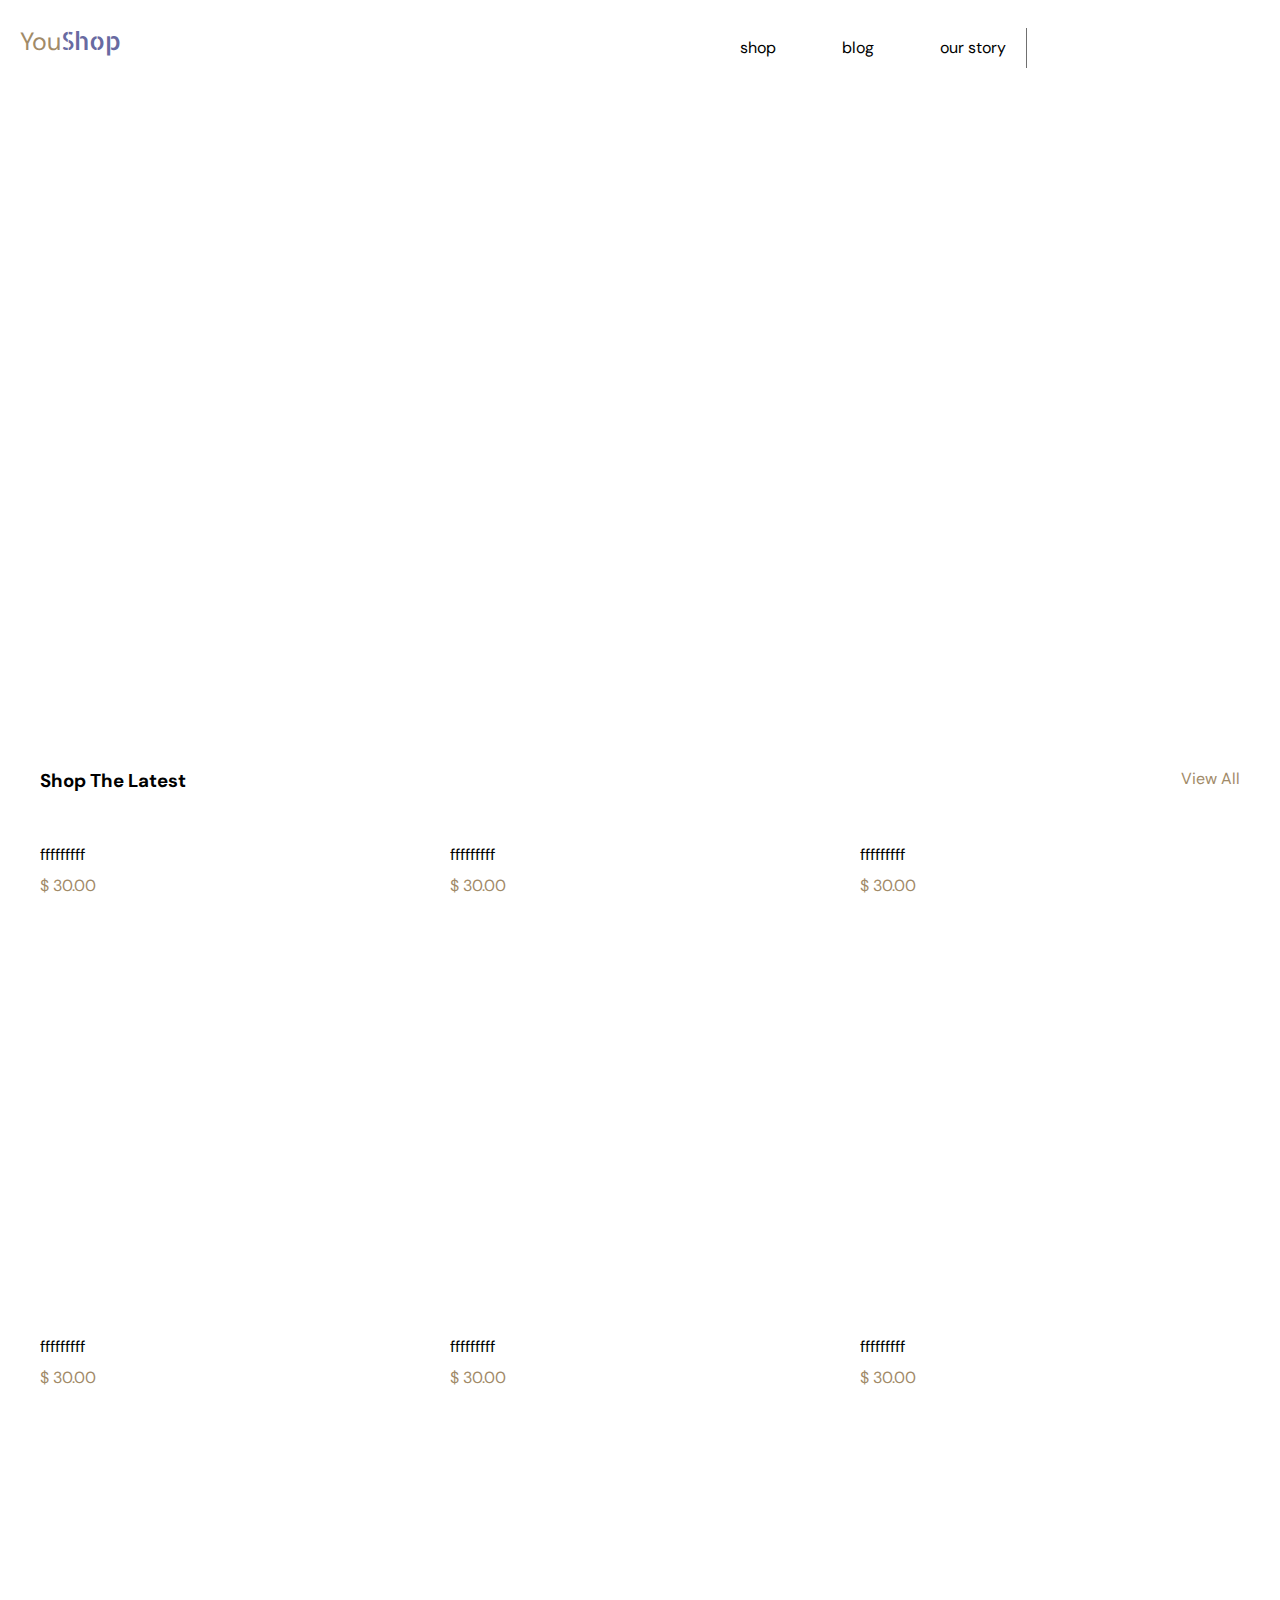
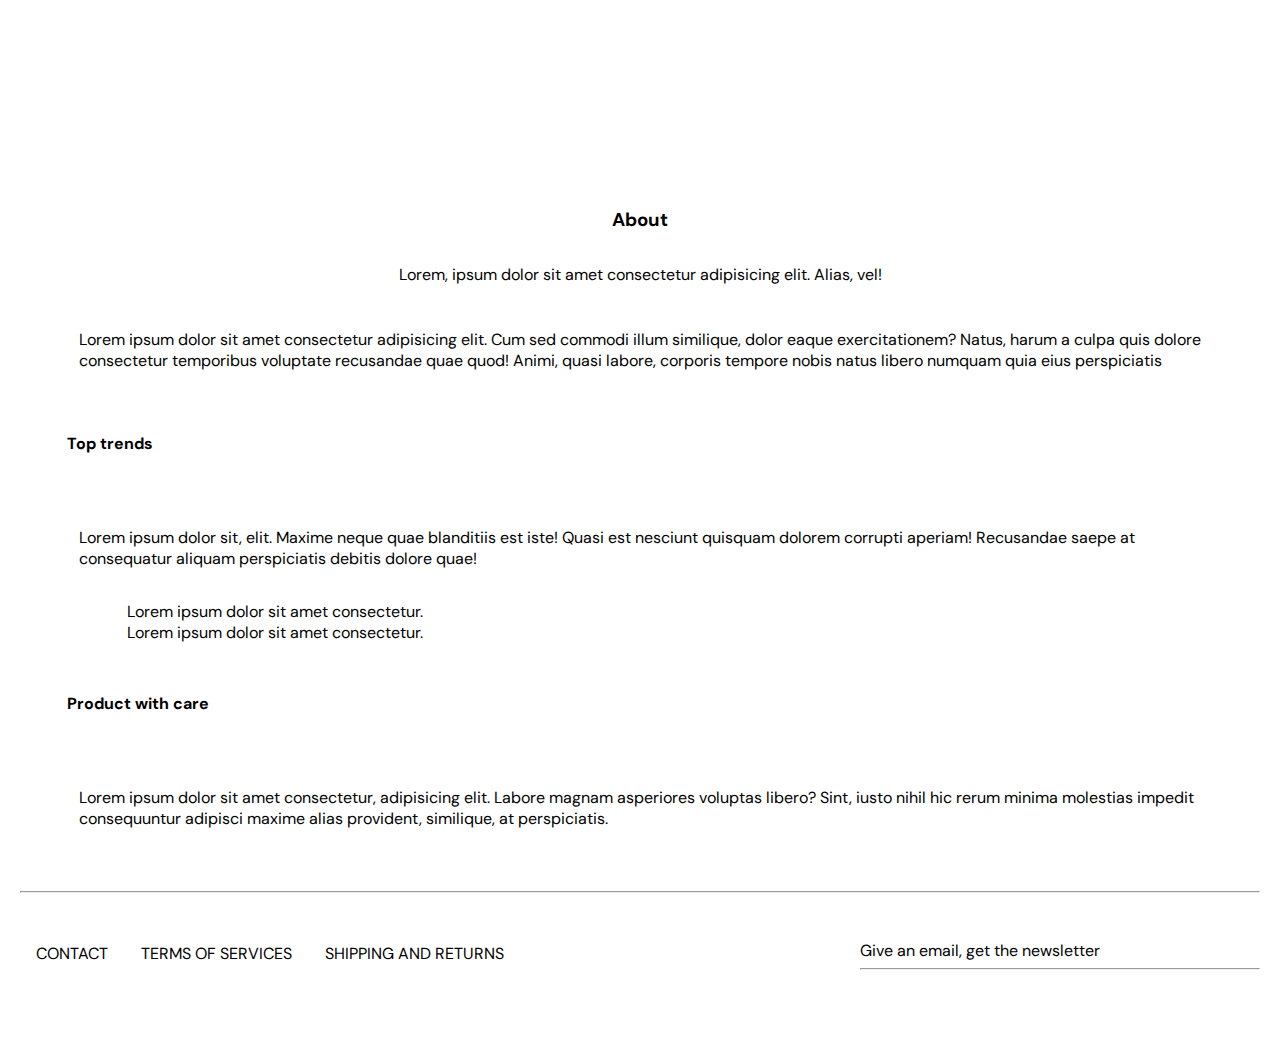
==== index.html @ f00836c2 "home page du YouShop" ====
<!DOCTYPE html>
<html lang="en">
<head>
    <meta charset="UTF-8">
    <meta name="viewport" content="width=device-width, initial-scale=1.0">
    <link rel="stylesheet" href="style.css">
    <link rel="preconnect" href="https://fonts.googleapis.com">
    <link rel="preconnect" href="https://fonts.gstatic.com" crossorigin>
    <link href="https://fonts.googleapis.com/css2?family=Allerta+Stencil&display=swap" rel="stylesheet">
    <link rel="preconnect" href="https://fonts.googleapis.com">
<link rel="preconnect" href="https://fonts.gstatic.com" crossorigin>
<link href="https://fonts.googleapis.com/css2?family=Allerta+Stencil&family=DM+Sans:ital,opsz,wght@0,9..40,100;0,9..40,200;0,9..40,300;0,9..40,400;0,9..40,500;0,9..40,600;0,9..40,700;0,9..40,800;0,9..40,900;0,9..40,1000;1,9..40,100;1,9..40,200;1,9..40,300;1,9..40,400;1,9..40,500;1,9..40,600;1,9..40,700;1,9..40,800;1,9..40,900&display=swap" rel="stylesheet">
    <title>Document</title>
</head>
<body>
    <!-- le debut du header du page -->
    <header>
        <div class="logo">
            <span>You</span>Shop
        </div>
        <nav>
            <ul >
                <li><a href="#">shop</a></li>
                <li><a href="#">blog</a></li>
                <li><a href="#">our story</a></li>
            </ul>
            <ul class="list_icon">
                <li><a href="#"><img src="photos/icon1.png" alt=""></a></li>
                <li><a href="#"><img src="photos/icon02.png" alt=""></a></li>
                <li><a href="#"><img src="photos/icon3.png" alt=""></a></li>
            </ul>
        </nav>
    </header>
    <!-- la fin du header du page -->
    <!-- le debut du main du page -->
    <main>
        <p>gold big hoops</p>
        <span>$ 68,00</span>
        <button>view product</button>
    </main>
    <!-- la fin du main du page -->
    <!-- le debut du 1er article des cartes du page -->
    <article class="cards">
        <div class="article_header">
            <h3>Shop The Latest</h3>
            <a href="#">View All</a>
        </div>
        <div class="card">
            <img src="photos/img01.jpg" alt="">
            <p>fffffffff</p>
            <p class="prix">$ 30.00</p>
        </div>
        <div class="card">
            <img src="photos/img2.jpg" alt="">
            <p>fffffffff</p>
            <p class="prix">$ 30.00</p>
        </div>
        <div class="card">
            <img src="photos/img3.jpg" alt="">
            <p>fffffffff</p>
            <p class="prix">$ 30.00</p>
        </div>
        <div class="card">
            <img src="photos/Img4.png" alt="">
            <p>fffffffff</p>
            <p class="prix">$ 30.00</p>
        </div>
        <div class="card">
            <img src="photos/img5.jpg" alt="">
            <p>fffffffff</p>
            <p class="prix">$ 30.00</p>
        </div>
        <div class="card">
            <img src="photos/img6.png" alt="">
            <p>fffffffff</p>
            <p class="prix">$ 30.00</p>
        </div>
        <!-- le debut section  -->
    <section>
        <h3>About</h3>
        <p>Lorem, ipsum dolor sit amet consectetur adipisicing elit. Alias, vel!</p>
        <p>Lorem ipsum dolor sit amet consectetur adipisicing elit. Cum sed commodi illum similique, dolor eaque exercitationem? Natus, harum a culpa quis dolore consectetur temporibus voluptate recusandae quae quod! Animi, quasi labore, corporis tempore nobis natus libero numquam quia eius perspiciatis</p>
        <h4>Top trends</h4>
        <div class="section_img">
            <img src="photos/img1.jpg" alt="">
        </div>
        <p>Lorem ipsum dolor sit, elit. Maxime neque quae blanditiis est iste! Quasi est nesciunt quisquam dolorem corrupti aperiam! Recusandae saepe at consequatur aliquam perspiciatis debitis dolore quae!</p>
        <ul>
            <li>Lorem ipsum dolor sit amet consectetur.</li>
            <li>Lorem ipsum dolor sit amet consectetur.</li>
        </ul>
        <h4>Product with care</h4>
        <div class="section_img">
            <img src="photos/img02.jpg" alt="">
        </div>
        <p>Lorem ipsum dolor sit amet consectetur, adipisicing elit. Labore magnam asperiores voluptas libero? Sint, iusto nihil hic rerum minima molestias impedit consequuntur adipisci maxime alias provident, similique, at perspiciatis.</p>
    </section>
    <!-- la fin section  -->
    </article>
    <!-- la fin du 1er article des cartes du page -->
    <!-- le debut du footer -->
    <hr>
    <footer>
        <ul>
            <li><a href="#">CONTACT</a></li>
            <li><a href="#">TERMS OF SERVICES</a></li>
            <li><a href="#">SHIPPING AND RETURNS</a></li>
        </ul>
        <div class="sicial_media">
            <div>
                <a href="#">Give an email, get the newsletter</a>
                <a href="#"><img src="photos/flechpng.png" alt=""></a>
            </div>
            <hr>
            <ul>
                <li><a href="#"><img src="photos/linkedin.png" alt=""></a></li>
                <li><a href="#"><img src="photos/facebook.png" alt=""></a></li>
                <li><a href="#"><img src="photos/instagram.png" alt=""></a></li>
                <li><a href="#"><img src="photos/twitter.png" alt=""></a></li>
            </ul>
        </div>
    </footer>
    <!-- la fin du footer -->

    
    
    
</body>
</html>
---- style.css ----
*{
    margin: 0;
    padding: 0;
    box-sizing: border-box;
    font-family: 'DM Sans', sans-serif;
    text-decoration: none;
    list-style: none;
    color: black;
}
/* centraliser verticalement le contenu du body */
body{
    padding: 20px;
    
}

/*  styler le head (debut)*/
header{
    width: 1200px;
    height: 42px;
    display: flex;
    justify-content: space-between;
    align-items: center;
    
}
.logo{
    color: #686AA1;
    font-family:'Allerta Stencil', sans-serif;
    font-size: 25px;
}
.logo span{
    color: #A18A68;
}
nav{
    width: 500px;
    height: 27px;
    display: flex;
    
    justify-content: space-between;
   
}
nav ul{
    width: 318px;
    height: 7px;
    display: flex;
    padding: 20px;
    justify-content: space-between;
    align-items: center;
}
nav .list_icon{
    width: 200px;
    padding-top: 25px;
}
nav .list_icon img{
    width: 18px;
}

nav ul:first-child{
    border-right: 1px solid #707070;
}
/*  styler le head (fin)*/
/*  styler le main (debut)*/
main{
    width: 1200px;
    height: 646px;
    margin-top: 20px;
    background-image: url(photos/header.png);
    border-radius: 16px;
    display: flex;
    flex-direction: column;
    align-items: start;
    justify-content: center;
}
main p , main span{
    color: #fff;
    margin: 10px;
    font-weight: 600;
    font-size: 25px;
}
main span  {
    font-weight: 300;
    
}
main p::first-letter{
    text-transform: capitalize;
}
main button{ 
    margin: 10px;
    background-color: transparent;
    padding: 10px 30px;
    border: 2px solid #fff;
    border-radius: 6px;
    color: #fff;
    text-transform: capitalize;
    font-size: 18px;
}
/*  styler le main (fin)*/
/*  styler l'article des cards (debut)*/
article{
    width: 1200px;
    margin: 20px;
    display: flex;
    flex-wrap: wrap;
    justify-content: space-between;
    align-items: center;
}
.card{
    width: 380px;
    height: 472px; 
    margin-top: 20px;
}
.card p{
    margin-top: 10px;
}
.card .prix{
    color: #A18A68;
}
.article_header{
    width: 100%;
    margin-top: 20px;
    display: flex;
    justify-content: space-between;
}
.article_header a{
    color: #A18A68;
}
section{
    width: 1146px;
    margin: 30px auto;
    display: flex;
    flex-direction: column;
    align-items: center;
    justify-content: center;
    gap: 20px;
}
section p{
    margin: 12px;
}
section h4{
    margin-top: 30px;
    align-self: flex-start;
}
section .section_img{
    height: 300;
    border-radius: 8px;
}
section ul{ 
    align-self: flex-start;
    margin-left: 60px;
}
footer{
    width: 100%;
    height: 60px;
    margin: 40px 0px;
    display: flex;
    justify-content: space-between;
}
footer ul{
    width: 500px;
    margin: 10px 0px;
    display: flex;
    justify-content: space-around;

}
.sicial_media div{
    margin: 7px 0px;
    display: flex;
    justify-content: space-between;
}
.sicial_media{
    width: 400px;
    position: relative;
}
.sicial_media ul{
    width: 200px;
    position: absolute;
    right: 0px;
}
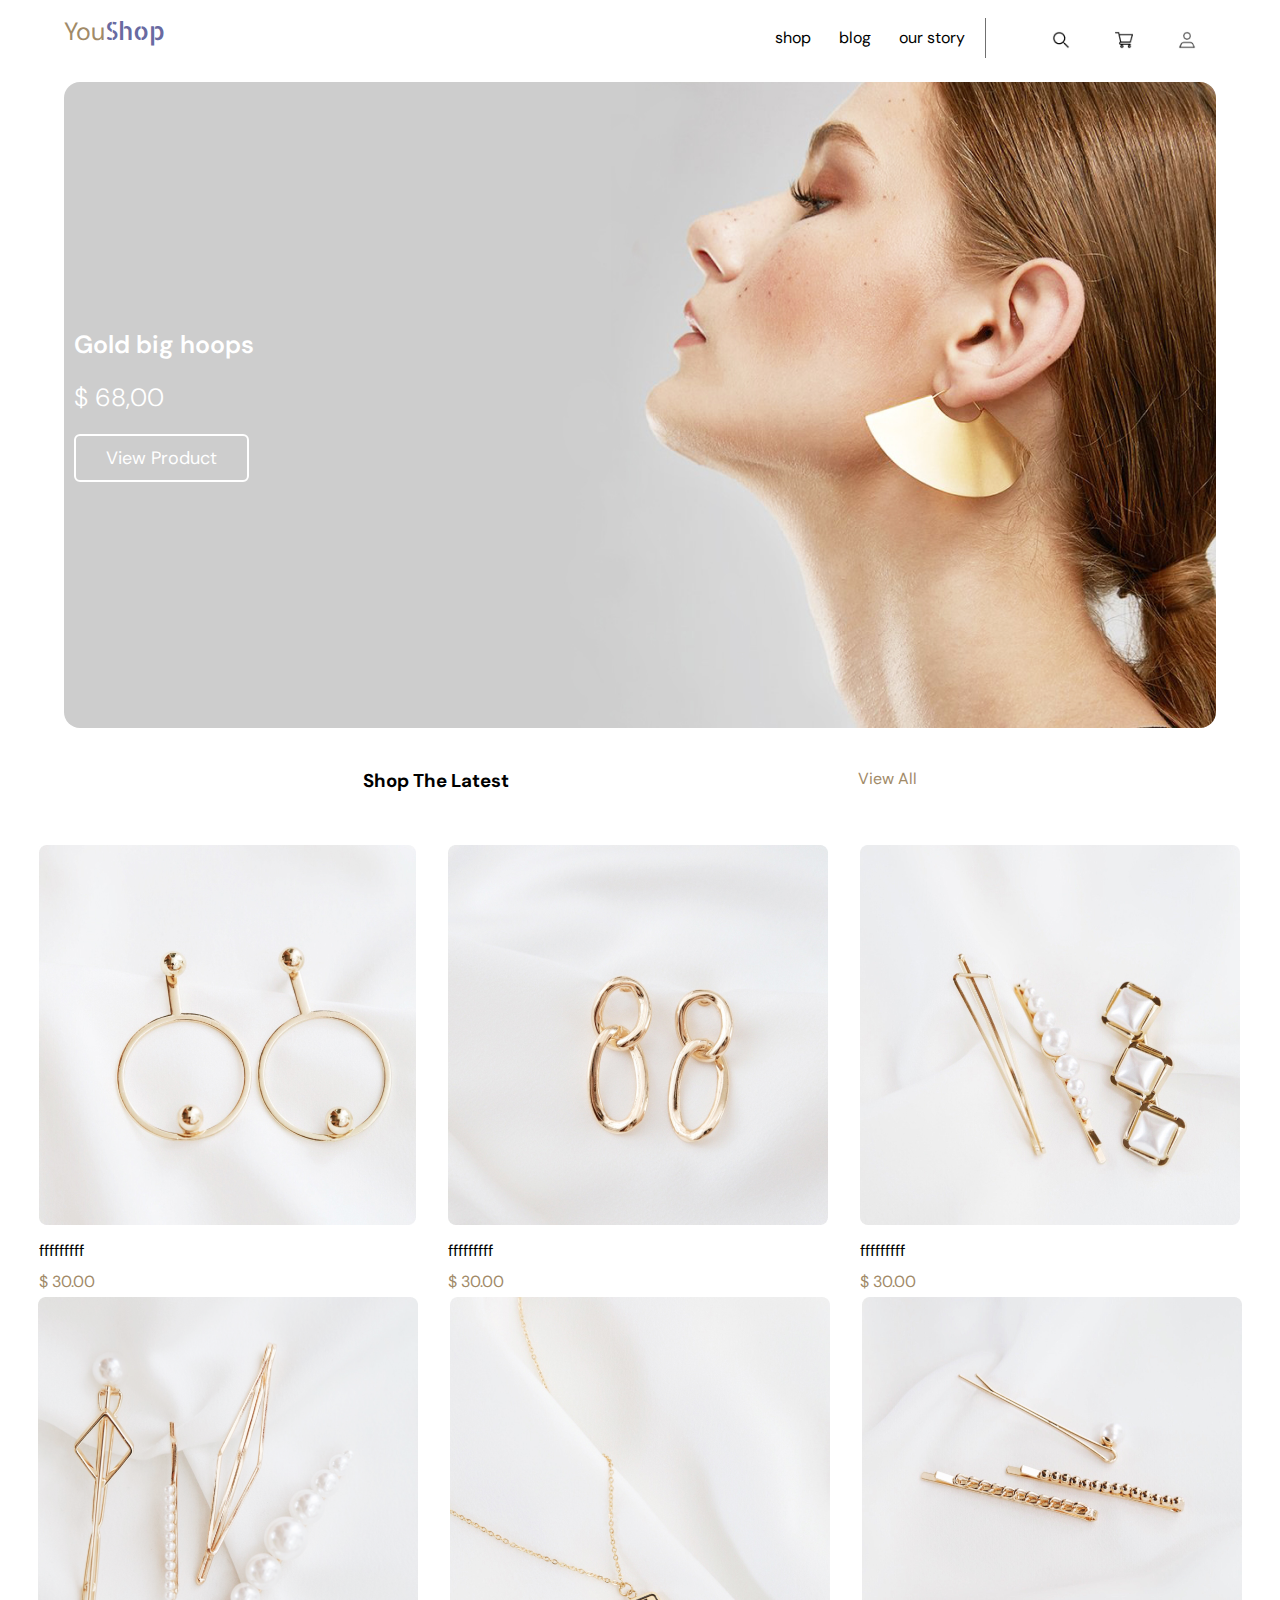
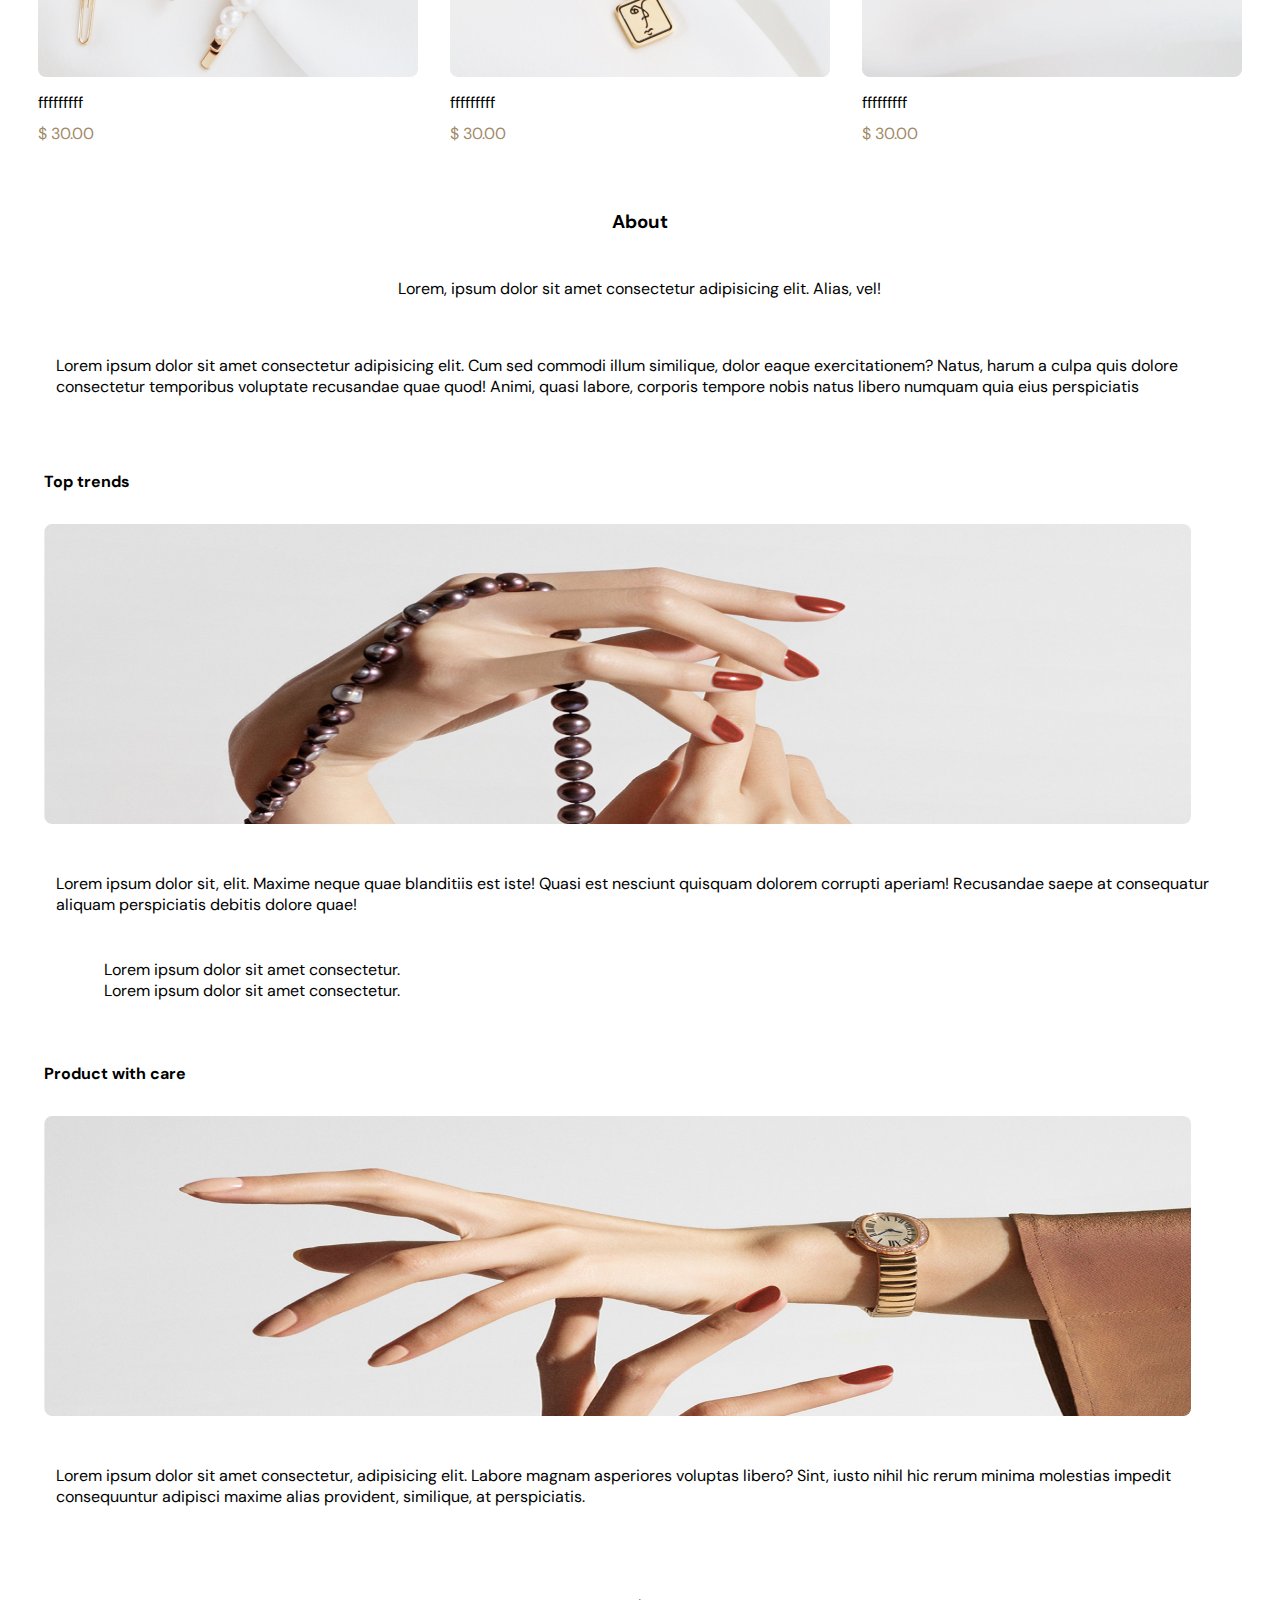
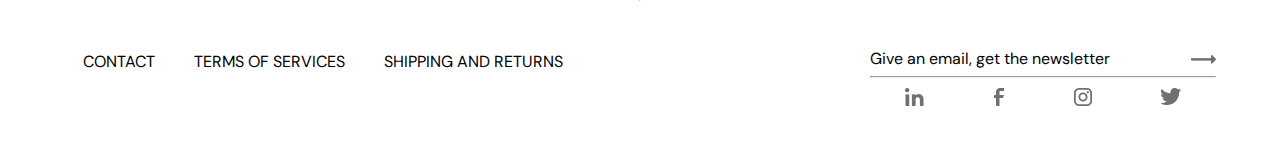
==== commit 5f06e719: "add responsive code and photos" ====
--- a/index.html
+++ b/index.html
@@ -3,34 +3,40 @@
 <head>
     <meta charset="UTF-8">
     <meta name="viewport" content="width=device-width, initial-scale=1.0">
-    <link rel="stylesheet" href="style.css">
+    <link rel="stylesheet" href="homeStyle.css">
     <link rel="preconnect" href="https://fonts.googleapis.com">
     <link rel="preconnect" href="https://fonts.gstatic.com" crossorigin>
     <link href="https://fonts.googleapis.com/css2?family=Allerta+Stencil&display=swap" rel="stylesheet">
     <link rel="preconnect" href="https://fonts.googleapis.com">
 <link rel="preconnect" href="https://fonts.gstatic.com" crossorigin>
 <link href="https://fonts.googleapis.com/css2?family=Allerta+Stencil&family=DM+Sans:ital,opsz,wght@0,9..40,100;0,9..40,200;0,9..40,300;0,9..40,400;0,9..40,500;0,9..40,600;0,9..40,700;0,9..40,800;0,9..40,900;0,9..40,1000;1,9..40,100;1,9..40,200;1,9..40,300;1,9..40,400;1,9..40,500;1,9..40,600;1,9..40,700;1,9..40,800;1,9..40,900&display=swap" rel="stylesheet">
-    <title>Document</title>
+<title>Document</title>
+<link rel="stylesheet" href="https://fonts.googleapis.com/css2?family=Material+Symbols+Outlined:opsz,wght,FILL,GRAD@24,400,0,0" />
 </head>
 <body>
-    <!-- le debut du header du page -->
-    <header>
-        <div class="logo">
-            <span>You</span>Shop
-        </div>
-        <nav>
-            <ul >
-                <li><a href="#">shop</a></li>
-                <li><a href="#">blog</a></li>
-                <li><a href="#">our story</a></li>
-            </ul>
-            <ul class="list_icon">
-                <li><a href="#"><img src="photos/icon1.png" alt=""></a></li>
-                <li><a href="#"><img src="photos/icon02.png" alt=""></a></li>
-                <li><a href="#"><img src="photos/icon3.png" alt=""></a></li>
-            </ul>
-        </nav>
-    </header>
+ <!-- le debut du header du page -->
+ <header>
+    <div class="logo">
+        <a href="index.html"><span>You</span>Shop</a>
+    </div>
+    <nav>
+        <ul >
+            <li><a href="#">shop</a></li>
+            <li><a href="#">blog</a></li>
+            <li><a href="livraison.html">our story</a></li>
+        </ul>
+        <ul class="list_icon">
+            <li><a href="#"><img src="photos/icon1.png" alt=""></a></li>
+            <li><a href="panier.html"><img src="photos/icon02.png" alt=""></a></li>
+            <li><a href="#"><img src="photos/icon3.png" alt=""></a></li>
+        </ul>
+        
+    </nav><ul class="menu">
+            <li><button><span class="material-symbols-outlined">
+                menu
+                </span></button></li>
+        </ul>
+</header>
     <!-- la fin du header du page -->
     <!-- le debut du main du page -->
     <main>
@@ -101,7 +107,7 @@
     <!-- le debut du footer -->
     <hr>
     <footer>
-        <ul>
+        <ul class="links">
             <li><a href="#">CONTACT</a></li>
             <li><a href="#">TERMS OF SERVICES</a></li>
             <li><a href="#">SHIPPING AND RETURNS</a></li>
@@ -109,7 +115,7 @@
         <div class="sicial_media">
             <div>
                 <a href="#">Give an email, get the newsletter</a>
-                <a href="#"><img src="photos/flechpng.png" alt=""></a>
+                <a class="flech" href="#"><img src="photos/flechpng.png" alt=""></a>
             </div>
             <hr>
             <ul>
--- a/homeStyle.css
+++ b/homeStyle.css
@@ -0,0 +1,271 @@
+*{
+    margin: 0;
+    padding: 0;
+    box-sizing: border-box;
+    font-family: 'DM Sans', sans-serif;
+    text-decoration: none;
+    list-style: none;
+    color: black;
+}
+/* centraliser verticalement le contenu du body */
+body{
+   display: flex;
+   flex-direction: column;
+   align-items: center; 
+   justify-content: center;
+}
+
+/*  styler le head (debut)*/
+header{
+    width: 90%;
+    height: 62px;
+    display: flex;
+    justify-content: space-between;
+    align-items: center;
+    
+}
+.logo a{
+    color: #686AA1;
+    font-family:'Allerta Stencil', sans-serif;
+    font-size: 25px;
+}
+.logo span{
+    color: #A18A68;
+}
+nav{
+    width: 40%;
+    height: 27px;
+    display: flex;
+    
+    justify-content: space-between;
+   
+}
+nav ul{
+    width:50%;
+    height: 7px;
+    display: flex;
+    padding: 20px;
+    justify-content: space-between;
+    align-items: center;
+}
+nav .list_icon{
+    width: 40%;
+    padding-top: 25px;
+}
+nav .list_icon img{
+    width: 18px;
+}
+
+nav ul:first-child{
+    border-right: 1px solid #707070;
+}
+/*  styler le head (fin)*/
+/*  styler le main (debut)*/
+main{
+    width: 90%;
+    height: 646px;
+    margin: 20px auto;
+    background-image: url(photos/header.png);
+    background-position: center;
+    background-repeat: no-repeat;
+    border-radius: 16px;
+    display: flex;
+    flex-direction: column;
+    align-items: start;
+    justify-content: center;
+}
+main p , main span{
+    color: #fff;
+    margin: 10px;
+    font-weight: 600;
+    font-size: 25px;
+}
+main span  {
+    font-weight: 300;
+    
+}
+main p::first-letter{
+    text-transform: capitalize;
+}
+main button{ 
+    margin: 10px;
+    background-color: transparent;
+    padding: 10px 30px;
+    border: 2px solid #fff;
+    border-radius: 6px;
+    color: #fff;
+    text-transform: capitalize;
+    font-size: 18px;
+}
+/*  styler le main (fin)*/
+/*  styler l'article des cards (debut)*/
+article{
+    width: 98%;
+    margin: auto;
+    gap: 2rem;
+    display: flex;
+    flex-wrap: wrap;
+    justify-content: center;
+    align-items: center;
+}
+.card{
+    min-width: 200px;
+    height: 400px; 
+    margin-top: 20px;
+}
+.card p{
+    margin-top: 10px;
+}
+.card .prix{
+    color: #A18A68;
+}
+.article_header{
+    width: 100%;
+    margin-top: 20px;
+    display: flex;
+    justify-content: space-evenly;
+}
+.article_header a{
+    color: #A18A68;
+}
+section{
+    width: 95%;
+    margin: 5rem auto;
+    display: flex;
+    flex-direction: column;
+    align-items: center;
+    justify-content: center;
+    gap: 2rem;
+}
+section p{
+    margin: 12px;
+}
+section h4{
+    margin-top: 30px;
+    align-self: flex-start;
+}
+section .section_img{
+    min-width: 100%;
+    border-radius: 8px;
+}
+section ul{ 
+    align-self: flex-start;
+    margin-left: 60px;
+}
+nav button span{
+  
+    color:rgb(248, 246, 246);
+    background: #ad1680;
+    outline-color:none;
+    border-color: none;
+}
+.menu{
+    display: none;
+}
+/* footer style (debut) */
+footer{
+    width: 90%;
+    height: 60px;
+    margin: 40px 0px;
+    display: flex;
+    justify-content: space-between;
+}
+footer ul{
+    width: 45%;
+    margin: 10px 0px;
+    display: flex;
+    justify-content: space-around;
+
+}
+.sicial_media div{
+    margin: 7px 0px;
+    display: flex;
+    justify-content: space-between;
+}
+.sicial_media{
+    width: 30%;
+    position: relative;
+}
+.sicial_media ul{
+    width: 100%;
+    position: absolute;
+    right: 0px;
+}
+/* footer style (fin) */
+/* start responsive code */
+@media screen and (max-width: 1250px){
+    nav{
+        display: none;
+    }
+    .menu{
+        display: inline-block;
+        position:relative;
+        top: 0.2rem ;
+        right: 2rem;
+    }
+    main{
+        width: 98%;
+        height: 20rem;
+        margin: auto;
+        background: #ccc;
+        border-radius: 16px;
+        display: flex;
+        flex-direction: column;
+        align-items: center;
+        justify-content: center;
+    }
+    /* footer style (debut) */
+footer{
+    width: 98%;
+    margin:2rem auto;
+    height: fit-content;
+    display: flex;
+    justify-content: space-between;
+}
+footer .links{
+    width: 45%;
+    margin: 10px 0px;
+    display: flex;
+    flex-direction: column;
+    gap: 1rem;
+    justify-content: space-around;
+
+}
+.sicial_media div{
+    margin: 7px 0px;
+    display: flex;
+    justify-content: space-between;
+}
+.sicial_media{
+    width: 30%;
+    position: relative;
+}
+.sicial_media ul{
+    width: 100%;
+    position: absolute;
+    right: 0px;
+}
+/* footer style (fin) */
+}
+@media screen and (max-width: 760px){
+    section .section_img{
+        min-width: 100%;
+        position: relative;
+        right:15rem;
+        border-radius: 8px;
+    }
+    footer{
+       flex-direction: column;
+       align-items: center;
+       gap: 1rem;
+    }
+    footer ul{
+        width: 70%;
+        text-align: center;
+    }
+    .flech{
+        display: none;
+    }
+}
+
+/* end responsive code */
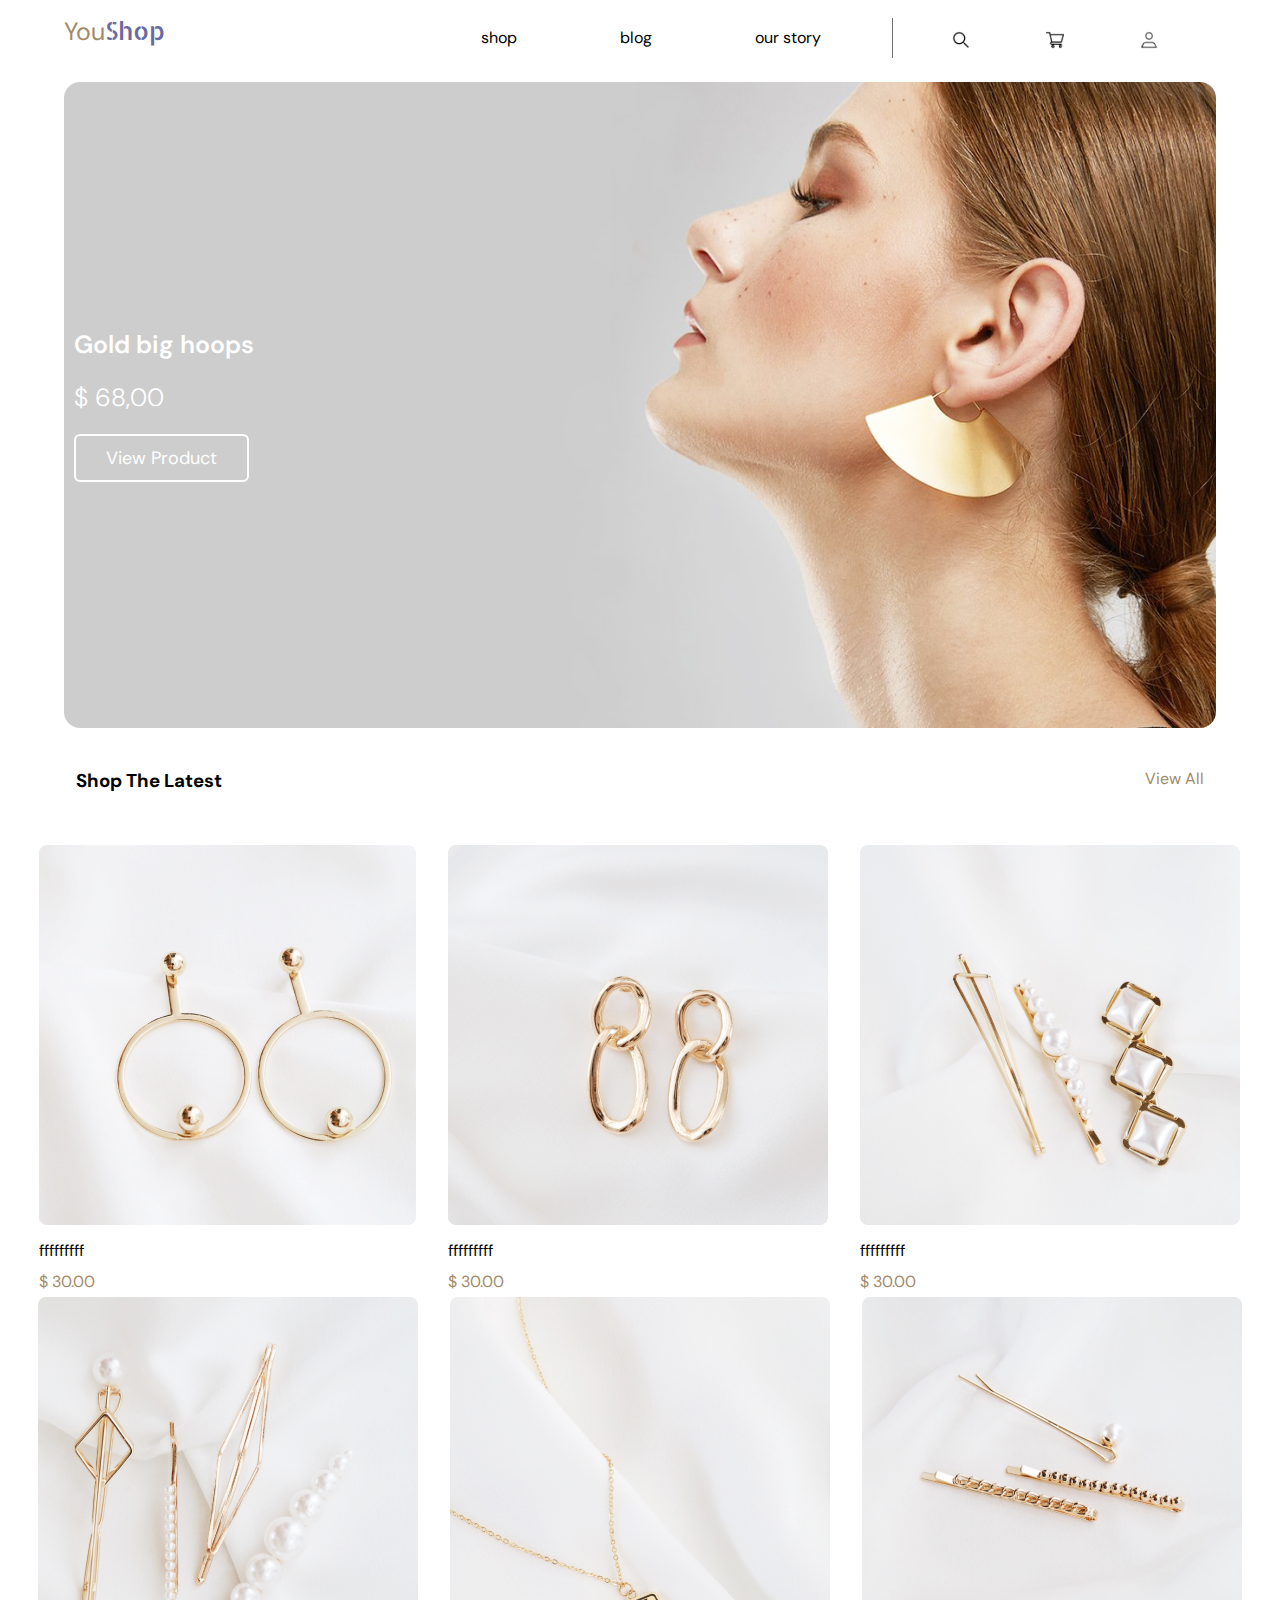
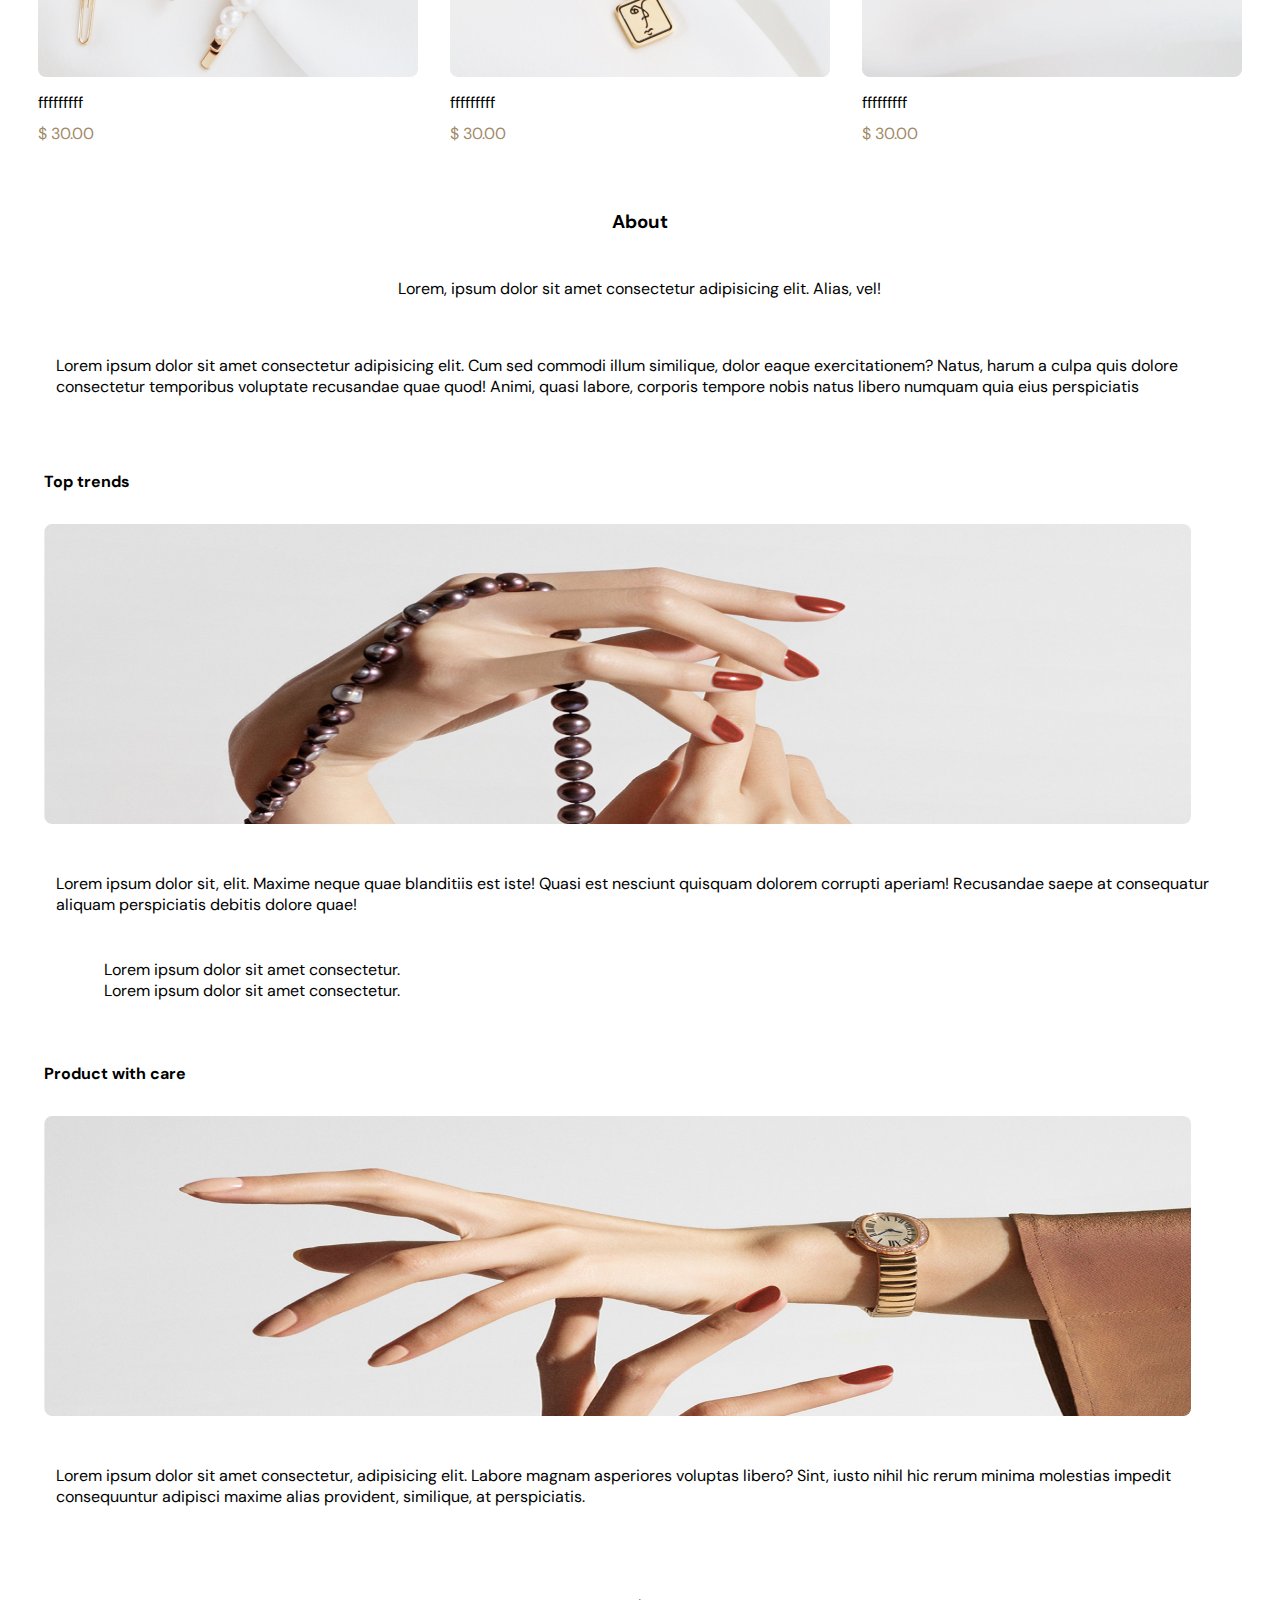
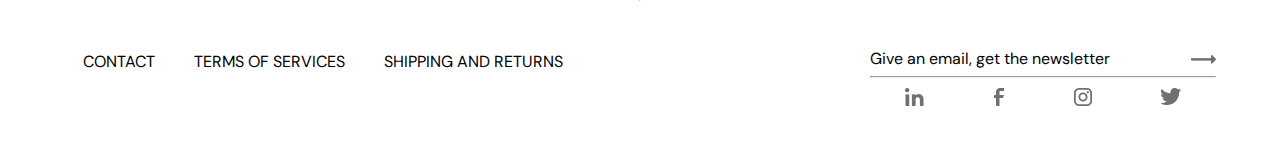
==== commit c407e250: "les evenement par javascript" ====
--- a/index.html
+++ b/index.html
@@ -19,10 +19,10 @@
     <div class="logo">
         <a href="index.html"><span>You</span>Shop</a>
     </div>
-    <nav>
+    <nav class="nav">
         <ul >
             <li><a href="#">shop</a></li>
-            <li><a href="#">blog</a></li>
+            <li><a href="detailProduit.html">blog</a></li>
             <li><a href="livraison.html">our story</a></li>
         </ul>
         <ul class="list_icon">
@@ -31,8 +31,9 @@
             <li><a href="#"><img src="photos/icon3.png" alt=""></a></li>
         </ul>
         
-    </nav><ul class="menu">
-            <li><button><span class="material-symbols-outlined">
+    </nav> 
+        <ul class="menu">
+            <li><button><span id="menu" class="material-symbols-outlined">
                 menu
                 </span></button></li>
         </ul>
@@ -127,7 +128,7 @@
         </div>
     </footer>
     <!-- la fin du footer -->
-
+    <script src="indexEvent.js"></script>
     
     
     
--- a/homeStyle.css
+++ b/homeStyle.css
@@ -22,7 +22,6 @@
     display: flex;
     justify-content: space-between;
     align-items: center;
-    
 }
 .logo a{
     color: #686AA1;
@@ -33,7 +32,7 @@
     color: #A18A68;
 }
 nav{
-    width: 40%;
+    width: 70%;
     height: 27px;
     display: flex;
     
@@ -41,11 +40,11 @@
    
 }
 nav ul{
-    width:50%;
+    width:60%;
     height: 7px;
     display: flex;
     padding: 20px;
-    justify-content: space-between;
+    justify-content: space-around;
     align-items: center;
 }
 nav .list_icon{
@@ -120,10 +119,10 @@
     color: #A18A68;
 }
 .article_header{
-    width: 100%;
+    width: 90%;
     margin-top: 20px;
     display: flex;
-    justify-content: space-evenly;
+    justify-content: space-between;
 }
 .article_header a{
     color: #A18A68;
@@ -194,15 +193,7 @@
 /* footer style (fin) */
 /* start responsive code */
 @media screen and (max-width: 1250px){
-    nav{
-        display: none;
-    }
-    .menu{
-        display: inline-block;
-        position:relative;
-        top: 0.2rem ;
-        right: 2rem;
-    }
+   
     main{
         width: 98%;
         height: 20rem;
@@ -248,6 +239,61 @@
 /* footer style (fin) */
 }
 @media screen and (max-width: 760px){
+    .nav{
+        position: absolute;
+        top: 0;
+        left: -20000px;
+        padding: 3rem;
+        background-color: #686AA1;
+        width: 100vw;
+        height: 100vh;
+        flex-direction: column;
+        justify-content: start;
+        align-items: start;
+        font-size: large;
+       
+    }
+    .nav ul{
+        position: static;
+        height: 40%;
+        width: 100%;
+        flex-direction: column;
+        justify-content: space-around;
+        align-items: start;
+    }
+    nav .list_icon{
+        position: static;
+        width: 100%;
+        height: 40%;
+        padding-top: 5px;
+        flex-direction: column;
+        justify-content: space-around;
+        align-items: start;
+    }
+    nav ul li{
+        display: block;
+        width: 100%;
+        padding: 5px;
+        border-radius: 6px;
+    }
+    nav ul li:hover{
+        
+        background-color: #ad1680;
+    }
+    
+    nav ul:first-child{
+        border-right: 1px solid #707070;
+    } 
+    .menu{
+        display: inline-block;
+        position:relative;
+        top: 0.2rem ;
+        right: 2rem;
+    }
+    .menu:checked ~ .nav{
+        left: 0px;
+    }
+
     section .section_img{
         min-width: 100%;
         position: relative;
@@ -263,9 +309,18 @@
         width: 70%;
         text-align: center;
     }
-    .flech{
-        display: none;
-    }
+    .sicial_media{
+        width: 100%;
+        align-items: center;
+    }
+    footer .links{
+        width: 100%;
+        margin: 10px 0px;
+        display: flex;
+        flex-direction: row;
+    
+    }
+    
 }
 
 /* end responsive code */
